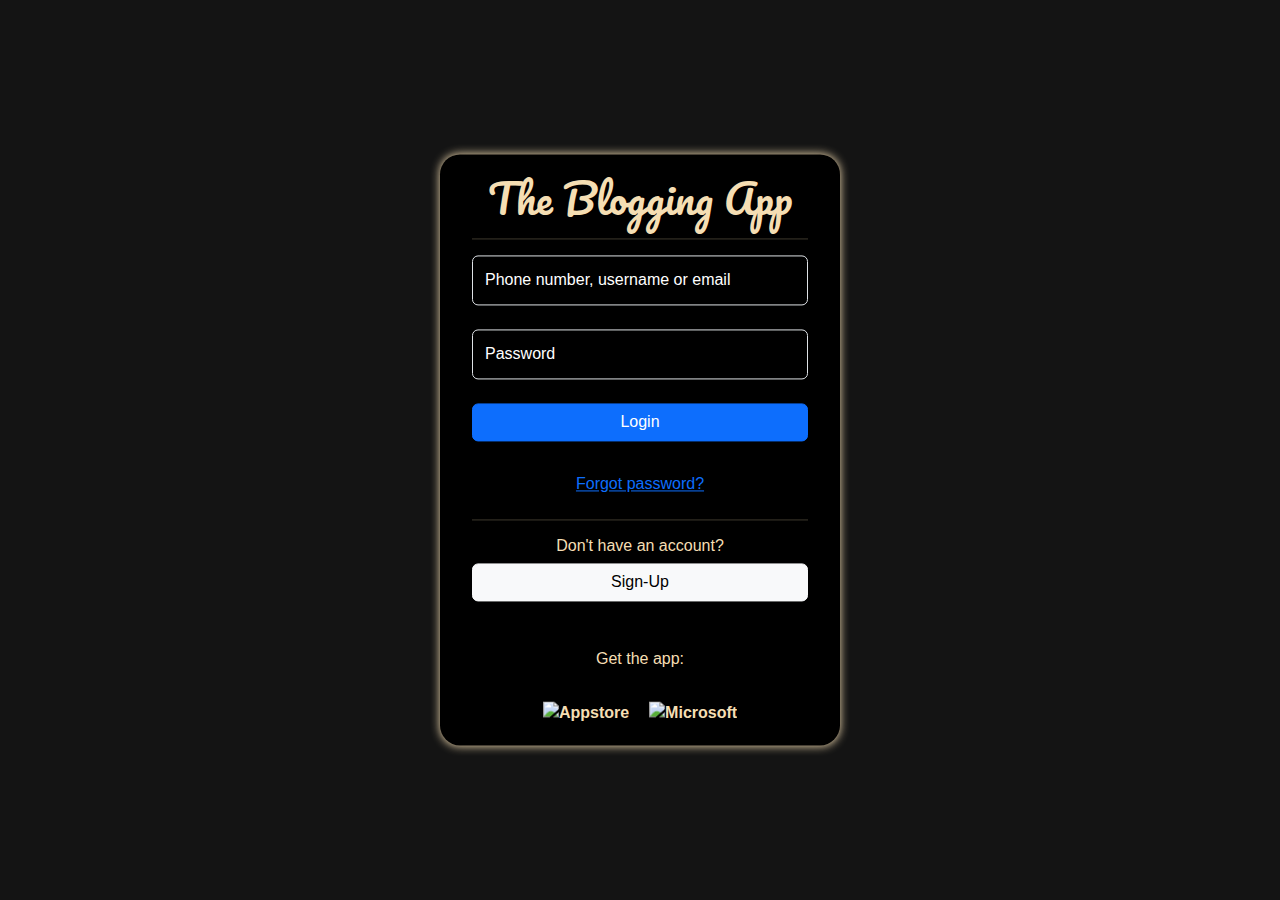
==== index.html @ d77f5ca7 "Completed" ====
<!DOCTYPE html>
<html lang="en">

<head>
    <meta charset="UTF-8">
    <meta name="viewport" content="width=device-width, initial-scale=1.0">
    <link rel="preconnect" href="https://fonts.googleapis.com">
<link rel="preconnect" href="https://fonts.gstatic.com" crossorigin>
<link href="https://fonts.googleapis.com/css2?family=Cabin:ital,wght@0,400..700;1,400..700&family=Edu+VIC+WA+NT+Beginner:wght@400..700&family=Kanit:ital,wght@0,100;0,200;0,300;0,400;0,500;0,600;0,700;0,800;0,900;1,100;1,200;1,300;1,400;1,500;1,600;1,700;1,800;1,900&family=Pacifico&display=swap" rel="stylesheet">
    <link href="https://cdn.jsdelivr.net/npm/bootstrap@5.3.3/dist/css/bootstrap.min.css" rel="stylesheet"
        integrity="sha384-QWTKZyjpPEjISv5WaRU9OFeRpok6YctnYmDr5pNlyT2bRjXh0JMhjY6hW+ALEwIH" crossorigin="anonymous">
    <link rel="stylesheet" href="./style/login.css">
    <title>Login - The Blogging App</title>
</head>

<body>
    <section class="sign" align="center">
        <form class="container">
            <h3>The Blogging App</h3>
            <hr>
            <input type="email" class="form-control" id="mail" placeholder="Phone number, username or email"><br>
            <input type="password" class="form-control" id="pass" placeholder="Password"><br>
            <button type="button" class="btn btn-primary" onclick="log()">Login</button><br><br>
            <button type="button" class="btn btn-link" onclick="forgot()">Forgot password?</button><br>
            <hr>
            <h6>Don't have an account?</h6>
            <button type="button" class="btn btn-light" onclick="sign()">Sign-Up</button>
        </form><br><br>
        <h6>Get the app:</h6><br>
        <div class="image">
            <div class="app"><img src="https://static.cdninstagram.com/rsrc.php/v3/yz/r/c5Rp7Ym-Klz.png" alt="Appstore"
                    height="40px"></div>
            <div class="mic"><img src="https://static.cdninstagram.com/rsrc.php/v3/yu/r/EHY6QnZYdNX.png" alt="Microsoft"
                    height="40px"></div>
        </div>
</body>
<script src="https://cdn.jsdelivr.net/npm/@popperjs/core@2.11.8/dist/umd/popper.min.js"
    integrity="sha384-I7E8VVD/ismYTF4hNIPjVp/Zjvgyol6VFvRkX/vR+Vc4jQkC+hVqc2pM8ODewa9r"
    crossorigin="anonymous"></script>
<script src="https://cdn.jsdelivr.net/npm/bootstrap@5.3.3/dist/js/bootstrap.min.js"
    integrity="sha384-0pUGZvbkm6XF6gxjEnlmuGrJXVbNuzT9qBBavbLwCsOGabYfZo0T0to5eqruptLy"
    crossorigin="anonymous"></script>
<script src="./script/log.js" type="module"></script>

</html>
---- style/login.css ----
body {
    margin: 0;
    padding: 0;
    box-sizing: border-box;
    font-family: 'Trebuchet MS', 'Lucida Sans Unicode', 'Lucida Grande', 'Lucida Sans', Arial, sans-serif;
    color:wheat;
    background-color:rgb(20, 20, 20);
    font-weight: bold;
}

h3{
    font-family: "Pacifico", cursive;
    font-size: 40px;

}

.image{
    display: flex;
    justify-content: center;
    gap: 20px;
    align-items: center;
    cursor: pointer;
}

button{
    width: 100%;
}

.sign{
    background-color: black;
    position: absolute;
    top: 50%;
    left: 50%;
    transform: translate(-50%, -50%);
    width: 400px;
    padding: 20px;
    border-radius: 20px ;
    box-shadow: 0 0 10px wheat;
}

.sign ::placeholder {
    color: white;
}

.sign input {
    background-color: black;
    color: white;
    height: 50px;
}

.sign input:focus {
    background-color: black;
    color: white;
}
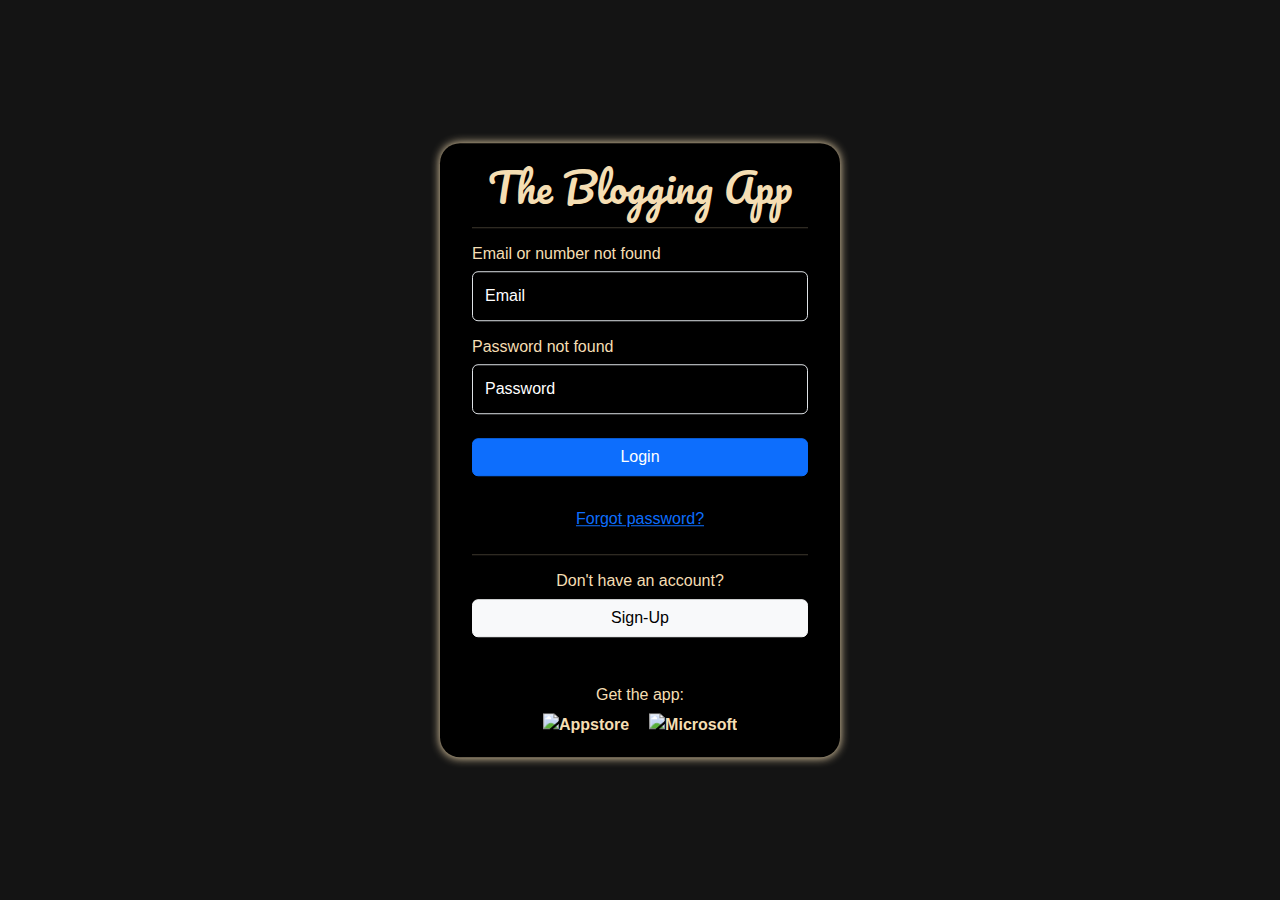
==== commit e386713a: "Test App" ====
--- a/index.html
+++ b/index.html
@@ -5,11 +5,15 @@
     <meta charset="UTF-8">
     <meta name="viewport" content="width=device-width, initial-scale=1.0">
     <link rel="preconnect" href="https://fonts.googleapis.com">
-<link rel="preconnect" href="https://fonts.gstatic.com" crossorigin>
-<link href="https://fonts.googleapis.com/css2?family=Cabin:ital,wght@0,400..700;1,400..700&family=Edu+VIC+WA+NT+Beginner:wght@400..700&family=Kanit:ital,wght@0,100;0,200;0,300;0,400;0,500;0,600;0,700;0,800;0,900;1,100;1,200;1,300;1,400;1,500;1,600;1,700;1,800;1,900&family=Pacifico&display=swap" rel="stylesheet">
+    <link rel="preconnect" href="https://fonts.gstatic.com" crossorigin>
+    <link
+        href="https://fonts.googleapis.com/css2?family=Cabin:ital,wght@0,400..700;1,400..700&family=Edu+VIC+WA+NT+Beginner:wght@400..700&family=Kanit:ital,wght@0,100;0,200;0,300;0,400;0,500;0,600;0,700;0,800;0,900;1,100;1,200;1,300;1,400;1,500;1,600;1,700;1,800;1,900&family=Pacifico&display=swap"
+        rel="stylesheet">
     <link href="https://cdn.jsdelivr.net/npm/bootstrap@5.3.3/dist/css/bootstrap.min.css" rel="stylesheet"
         integrity="sha384-QWTKZyjpPEjISv5WaRU9OFeRpok6YctnYmDr5pNlyT2bRjXh0JMhjY6hW+ALEwIH" crossorigin="anonymous">
     <link rel="stylesheet" href="./style/login.css">
+    <link rel="icon"
+        href="https://upload.wikimedia.org/wikipedia/commons/thumb/7/73/Bold_B_icon_green.svg/1024px-Bold_B_icon_green.svg.png">
     <title>Login - The Blogging App</title>
 </head>
 
@@ -18,19 +22,25 @@
         <form class="container">
             <h3>The Blogging App</h3>
             <hr>
-            <input type="email" class="form-control" id="mail" placeholder="Phone number, username or email"><br>
-            <input type="password" class="form-control" id="pass" placeholder="Password"><br>
+            <h6 align="left" class="error1" id="error1">
+                Email or number not found
+            </h6>
+            <input type="email" class="form-control mb-3" id="mail" placeholder="Email">
+            <h6 align="left" class="error2" id="error2">
+                Password not found
+            </h6>
+            <input type="password" class="form-control mt-0" id="pass" placeholder="Password"><br>
             <button type="button" class="btn btn-primary" onclick="log()">Login</button><br><br>
             <button type="button" class="btn btn-link" onclick="forgot()">Forgot password?</button><br>
             <hr>
             <h6>Don't have an account?</h6>
             <button type="button" class="btn btn-light" onclick="sign()">Sign-Up</button>
         </form><br><br>
-        <h6>Get the app:</h6><br>
+        <h6>Get the app:</h6>
         <div class="image">
-            <div class="app"><img src="https://static.cdninstagram.com/rsrc.php/v3/yz/r/c5Rp7Ym-Klz.png" alt="Appstore"
+            <div onclick="app()" class="app"><img src="https://static.cdninstagram.com/rsrc.php/v3/yz/r/c5Rp7Ym-Klz.png" alt="Appstore"
                     height="40px"></div>
-            <div class="mic"><img src="https://static.cdninstagram.com/rsrc.php/v3/yu/r/EHY6QnZYdNX.png" alt="Microsoft"
+            <div onclick="mic()" class="mic"><img src="https://static.cdninstagram.com/rsrc.php/v3/yu/r/EHY6QnZYdNX.png" alt="Microsoft"
                     height="40px"></div>
         </div>
 </body>
